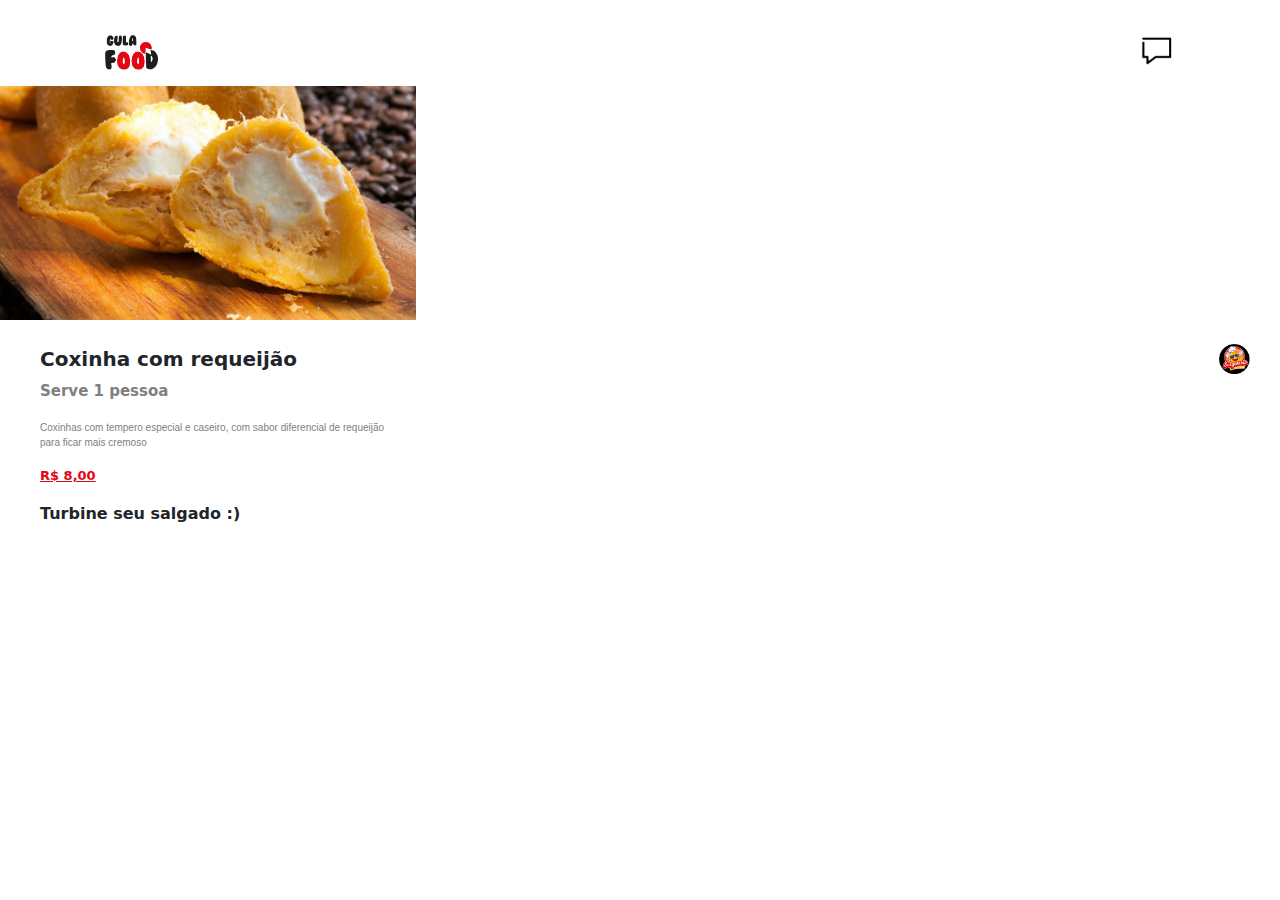
==== coxinha.html @ 92e53703 "adicionando o coxinha" ====
<!DOCTYPE html>
<html lang="en">
<head>
    <meta charset="UTF-8">
    <meta name="viewport" content="width=device-width, initial-scale=1.0">
    <link href="https://cdn.jsdelivr.net/npm/bootstrap@5.3.3/dist/css/bootstrap.min.css" rel="stylesheet" integrity="sha384-QWTKZyjpPEjISv5WaRU9OFeRpok6YctnYmDr5pNlyT2bRjXh0JMhjY6hW+ALEwIH" crossorigin="anonymous">
    <script src="https://cdn.jsdelivr.net/npm/bootstrap@5.3.3/dist/js/bootstrap.bundle.min.js" integrity="sha384-YvpcrYf0tY3lHB60NNkmXc5s9fDVZLESaAA55NDzOxhy9GkcIdslK1eN7N6jIeHz"crossorigin="anonymous"></script>
    <link rel="stylesheet" href="css/coxinha.css">
    <title>Document</title>
</head>
<body>
    <div class="container" id="cabecalho">
        <img src="img/Logotipo.png" id="icone">
        <img src="img/text.png" id="balao">
    </div>
    <p></p>
    <img src="img/coxinhadefrango.jpg" id="coxinhadefrango">
    <br /><br />
    <img src="img/do chef.png" id="dochef">
    <p id="titulocoxinha"><strong>Coxinha com requeijão</strong><br>
    <strong id="serveumapessoa">Serve 1 pessoa</strong></p>
    <p id="legendacoxinha">Coxinhas com tempero especial e caseiro, com sabor diferencial de requeijão <br>
        para ficar mais cremoso</p>
    <p id="oitoreais"><strong>R$ 8,00</strong></p>
    <p id="turbineseusalgado"><strong>Turbine seu salgado :)</strong></p>
    <a id="caixadeselecao"></a>
    
</body>
</html>
---- css/coxinha.css ----
#cabecalho {
    padding: 35px;
}

#icone {
    height: 35px;
    text-align: left;
    float: left;
}

#balao {
    height: 30px;
    text-align: right;
    float: right;
}

#coxinhadefrango{
    height: 234px;
}

#titulocoxinha{
    padding-left: 40px;
    font-size: 20px;
}

#serveumapessoa{
    padding-left: -30px;
    color: #808080;
    line-height: 0.5;
    font-size: 15px;
}

#legendacoxinha{
    padding-left: 40px;
    color: #808080;
    font-size: 10px;
    font-family: Arial;
    text-align: left;
}

#dochef{
    height: 30px;
    float: right;
    padding-right: 30px;
}

#oitoreais{
    padding-left: 40px;
    color: #E30613;
    text-decoration: underline;
    font-size: 13px;
}

#turbineseusalgado{
    padding-left: 40px;
}

#caixadeselecao{
    height: 100px;
    
}
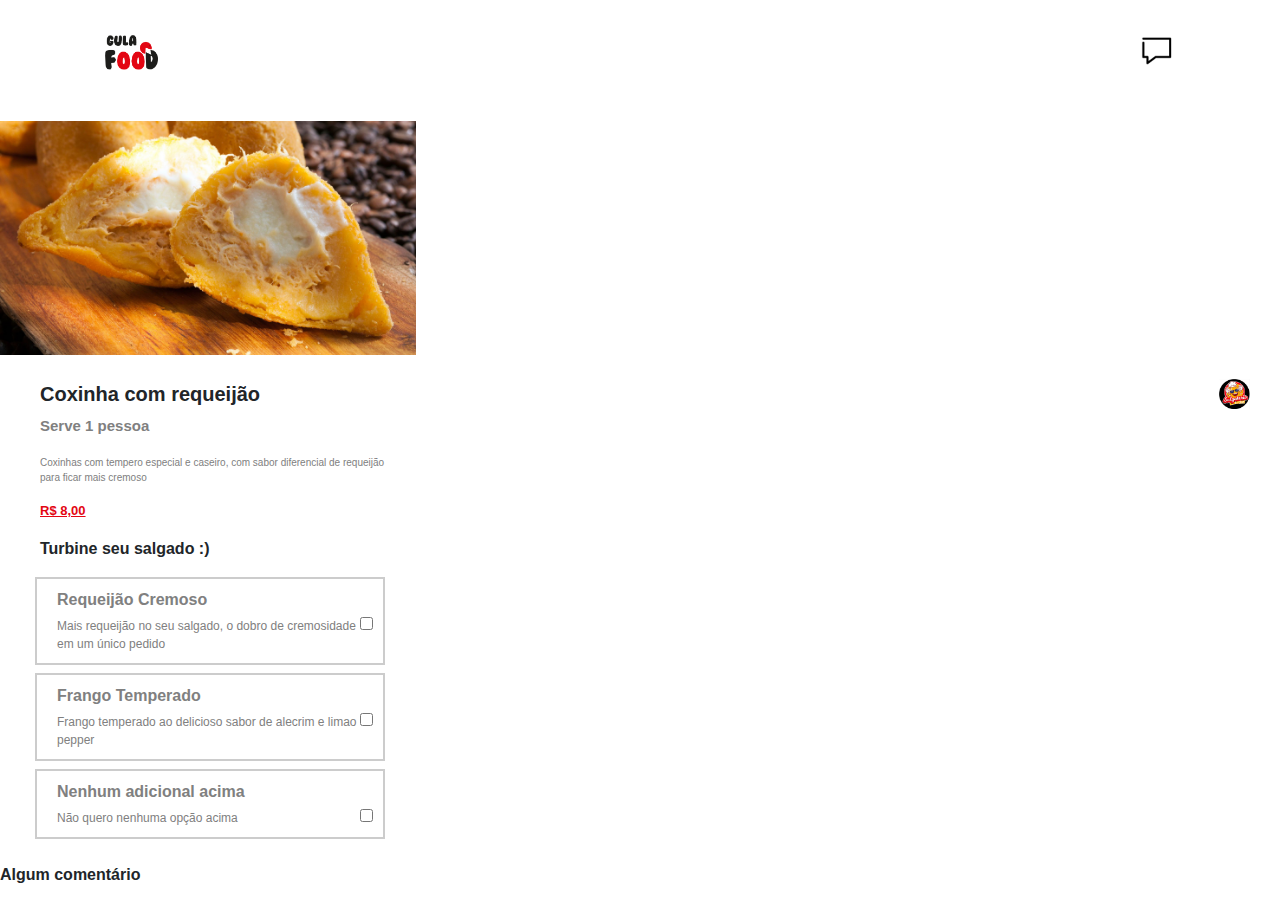
==== commit ae9e8005: "lala" ====
--- a/coxinha.html
+++ b/coxinha.html
@@ -6,6 +6,9 @@
     <link href="https://cdn.jsdelivr.net/npm/bootstrap@5.3.3/dist/css/bootstrap.min.css" rel="stylesheet" integrity="sha384-QWTKZyjpPEjISv5WaRU9OFeRpok6YctnYmDr5pNlyT2bRjXh0JMhjY6hW+ALEwIH" crossorigin="anonymous">
     <script src="https://cdn.jsdelivr.net/npm/bootstrap@5.3.3/dist/js/bootstrap.bundle.min.js" integrity="sha384-YvpcrYf0tY3lHB60NNkmXc5s9fDVZLESaAA55NDzOxhy9GkcIdslK1eN7N6jIeHz"crossorigin="anonymous"></script>
     <link rel="stylesheet" href="css/coxinha.css">
+    <link href="https://maxcdn.bootstrapcdn.com/bootstrap/4.5.2/css/bootstrap.min.css" rel="stylesheet">
+    <script src="https://code.jquery.com/jquery-3.5.1.slim.min.js"></script>
+    <script src="https://cdn.jsdelivr.net/npm/bootstrap@4.5.2/dist/js/bootstrap.bundle.min.js"></script>
     <title>Document</title>
 </head>
 <body>
@@ -23,7 +26,35 @@
         para ficar mais cremoso</p>
     <p id="oitoreais"><strong>R$ 8,00</strong></p>
     <p id="turbineseusalgado"><strong>Turbine seu salgado :)</strong></p>
-    <a id="caixadeselecao"></a>
+    
+    <div class="selection-container div_produto"> <!-- Primeira caixa de seleção -->
+        <p class="texto1 titulo_item"><strong>Requeijão Cremoso</strong></p>
+        <input type="checkbox" style="float: right; margin-right: 10px;" class="check">
+        <p class="texto1" id="cremosidade">Mais requeijão no seu salgado, o dobro de cremosidade em um único pedido</p>
+    </div>
+    <h1></h1>
+    <div class="selection-container div_produto"> <!-- Segunda caixa de seleção -->
+        <p class="texto1 titulo_item"><strong>Frango Temperado</strong></p>
+        <input type="checkbox" style="float: right; margin-right: 10px;" class="check">
+        <p class="texto1" id="cremosidade">Frango temperado ao delicioso sabor de alecrim e limao pepper</p>
+    </div>
+    <h1></h1>
+    <div class="selection-container div_produto"> <!-- Segunda caixa de seleção -->
+        <p class="texto1 titulo_item"><strong>Nenhum adicional acima</strong></p>
+        <input type="checkbox" style="float: right; margin-right: 10px;" class="check">
+        <p class="texto1" id="cremosidade">Não quero nenhuma opção acima</p>
+    </div>
+    <br>
+    <p id="algumcomentario"><strong>Algum comentário</strong></p>
     
 </body>
-</html>+</html>
+
+<script>
+    $(".check").each(function(){
+        $(this).click(function(){
+            alert ($(this).parentNode.nodeName);
+        })
+    })
+    
+</script>--- a/css/coxinha.css
+++ b/css/coxinha.css
@@ -1,3 +1,9 @@
+.container{
+    overflow-x: auto;
+    align-items: center;
+}
+
+
 #cabecalho {
     padding: 35px;
 }
@@ -55,7 +61,41 @@
     padding-left: 40px;
 }
 
-#caixadeselecao{
-    height: 100px;
+.selection-container {
+    width: 350px;
+    height: 95x;
+    margin-left: 35px;
+    border: 2px solid #ccc;
+    position: relative;
+    overflow: hidden;
+}
+
+.texto1{
+    color: #808080;
+}
+
+.titulo_item{
+    padding-left: 20px;
+    padding-top: 20px;
+    line-height: 2px;
+}
+
+#cremosidade{
+    padding-left: 20px;
+    font-size: 12px;
+    margin-bottom: 10px;
+}
+
+.check:checked{
+    border: 2px solid #f00;
+}
+
+.algumcomentario{
+    padding-left: 20px;
+}
+
+input[type="checkbox"]{
+    border: 50px solid #f00;
+    accent-color: #f00;
     
 }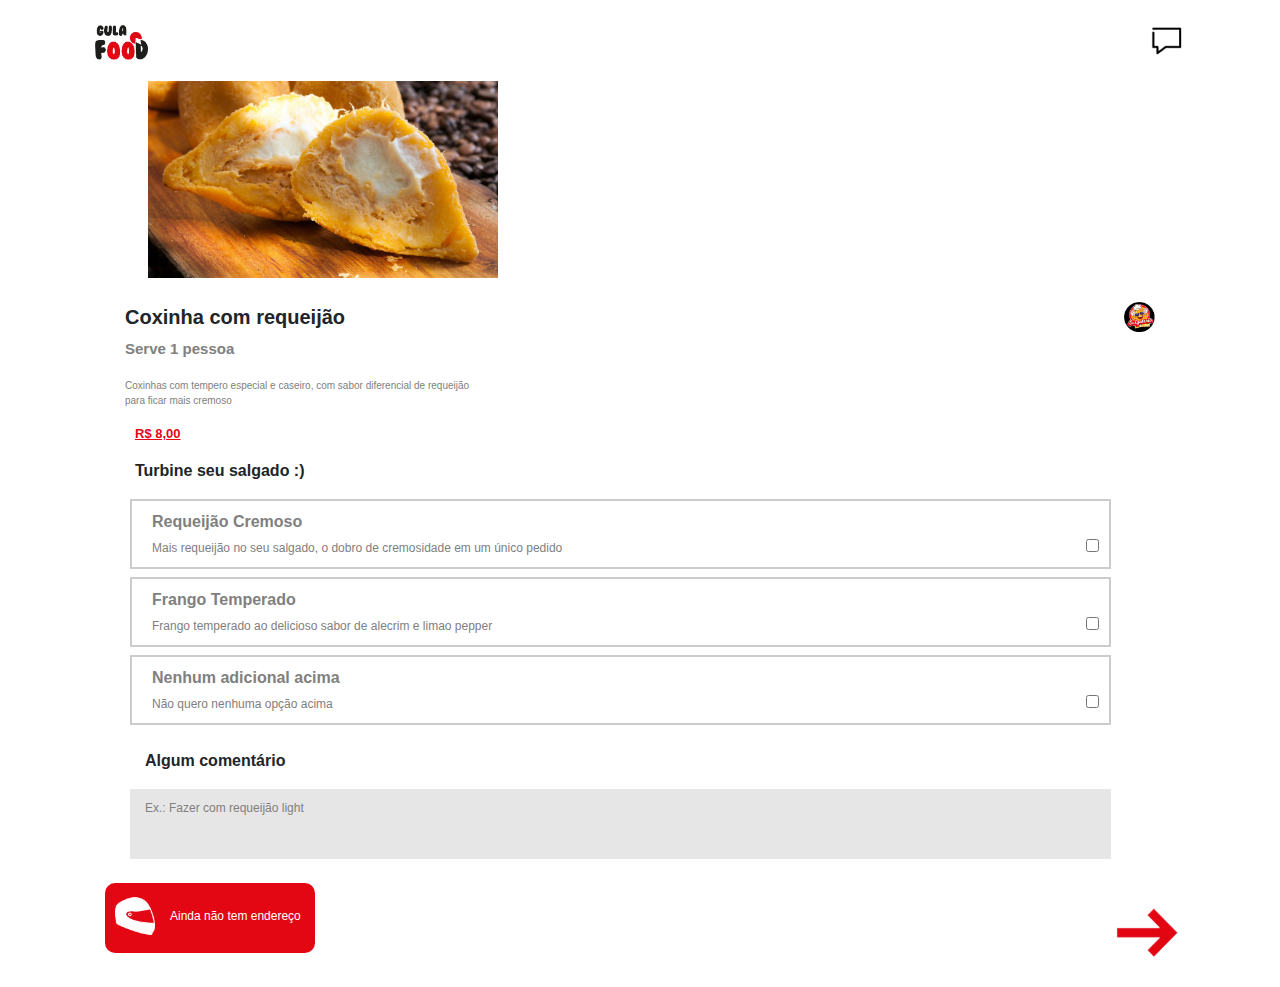
==== commit 653fd3b3: "Adicionei mais coisas" ====
--- a/coxinha.html
+++ b/coxinha.html
@@ -15,38 +15,47 @@
     <div class="container" id="cabecalho">
         <img src="img/Logotipo.png" id="icone">
         <img src="img/text.png" id="balao">
-    </div>
-    <p></p>
-    <img src="img/coxinhadefrango.jpg" id="coxinhadefrango">
-    <br /><br />
-    <img src="img/do chef.png" id="dochef">
-    <p id="titulocoxinha"><strong>Coxinha com requeijão</strong><br>
-    <strong id="serveumapessoa">Serve 1 pessoa</strong></p>
-    <p id="legendacoxinha">Coxinhas com tempero especial e caseiro, com sabor diferencial de requeijão <br>
-        para ficar mais cremoso</p>
-    <p id="oitoreais"><strong>R$ 8,00</strong></p>
-    <p id="turbineseusalgado"><strong>Turbine seu salgado :)</strong></p>
-    
-    <div class="selection-container div_produto"> <!-- Primeira caixa de seleção -->
-        <p class="texto1 titulo_item"><strong>Requeijão Cremoso</strong></p>
-        <input type="checkbox" style="float: right; margin-right: 10px;" class="check">
-        <p class="texto1" id="cremosidade">Mais requeijão no seu salgado, o dobro de cremosidade em um único pedido</p>
-    </div>
-    <h1></h1>
-    <div class="selection-container div_produto"> <!-- Segunda caixa de seleção -->
-        <p class="texto1 titulo_item"><strong>Frango Temperado</strong></p>
-        <input type="checkbox" style="float: right; margin-right: 10px;" class="check">
-        <p class="texto1" id="cremosidade">Frango temperado ao delicioso sabor de alecrim e limao pepper</p>
-    </div>
-    <h1></h1>
-    <div class="selection-container div_produto"> <!-- Segunda caixa de seleção -->
-        <p class="texto1 titulo_item"><strong>Nenhum adicional acima</strong></p>
-        <input type="checkbox" style="float: right; margin-right: 10px;" class="check">
-        <p class="texto1" id="cremosidade">Não quero nenhuma opção acima</p>
-    </div>
-    <br>
-    <p id="algumcomentario"><strong>Algum comentário</strong></p>
-    
+        <p></p>
+        <img src="img/coxinhadefrango.jpg" id="coxinhadefrango">
+        <br /><br />
+        <img src="img/do chef.png" id="dochef">
+        <p id="titulocoxinha"><strong>Coxinha com requeijão</strong><br>
+        <strong id="serveumapessoa">Serve 1 pessoa</strong></p>
+        <p id="legendacoxinha">Coxinhas com tempero especial e caseiro, com sabor diferencial de requeijão <br>
+            para ficar mais cremoso</p>
+        <p id="oitoreais"><strong>R$ 8,00</strong></p>
+        <p id="turbineseusalgado"><strong>Turbine seu salgado :)</strong></p>
+        
+        <div class="selection-container div_produto"> <!-- Primeira caixa de seleção -->
+            <p class="texto1 titulo_item"><strong>Requeijão Cremoso</strong></p>
+            <input type="checkbox" style="float: right; margin-right: 10px;" class="check">
+            <p class="texto1" id="cremosidade">Mais requeijão no seu salgado, o dobro de cremosidade em um único pedido</p>
+        </div>
+        <h1></h1>
+        <div class="selection-container div_produto"> <!-- Segunda caixa de seleção -->
+            <p class="texto1 titulo_item"><strong>Frango Temperado</strong></p>
+            <input type="checkbox" style="float: right; margin-right: 10px;" class="check">
+            <p class="texto1" id="cremosidade">Frango temperado ao delicioso sabor de alecrim e limao pepper</p>
+        </div>
+        <h1></h1>
+        <div class="selection-container div_produto"> <!-- Segunda caixa de seleção -->
+            <p class="texto1 titulo_item"><strong>Nenhum adicional acima</strong></p>
+            <input type="checkbox" style="float: right; margin-right: 10px;" class="check">
+            <p class="texto1" id="cremosidade">Não quero nenhuma opção acima</p>
+        </div>
+        <br>
+        <p id="algumcomentario"><strong>Algum comentário</strong></p>
+        
+        <div class="selection-container div_comentario">
+            <p class="textocomentario">Ex.: Fazer com requeijão light</p>
+        </div>
+        <br>
+        <div id="div_comentario">
+            <img src="img/capacete.png" alt="" id="capacete">
+            <p class="aindatemendereco">Ainda não tem endereço</p>
+        </div>
+        <img src="img/seta-direita.png" class="setadireita">
+    </div> 
 </body>
 </html>
 
@@ -55,6 +64,5 @@
         $(this).click(function(){
             alert ($(this).parentNode.nodeName);
         })
-    })
-    
+    });
 </script>--- a/css/coxinha.css
+++ b/css/coxinha.css
@@ -1,11 +1,11 @@
 .container{
     overflow-x: auto;
     align-items: center;
+    justify-content: center;
 }
 
-
-#cabecalho {
-    padding: 35px;
+#cabecalho{
+    padding: 25px;
 }
 
 #icone {
@@ -21,23 +21,25 @@
 }
 
 #coxinhadefrango{
-    height: 234px;
+    padding-top: 40px;
+    height: 100%;
+    width: 350px;
 }
 
 #titulocoxinha{
-    padding-left: 40px;
+    padding-left: 30px;
     font-size: 20px;
 }
 
 #serveumapessoa{
-    padding-left: -30px;
+    padding-left: -50px;
     color: #808080;
     line-height: 0.5;
     font-size: 15px;
 }
 
 #legendacoxinha{
-    padding-left: 40px;
+    padding-left: 30px;
     color: #808080;
     font-size: 10px;
     font-family: Arial;
@@ -62,8 +64,8 @@
 }
 
 .selection-container {
-    width: 350px;
-    height: 95x;
+    width: 90%;
+    height: 200x;
     margin-left: 35px;
     border: 2px solid #ccc;
     position: relative;
@@ -90,12 +92,54 @@
     border: 2px solid #f00;
 }
 
-.algumcomentario{
-    padding-left: 20px;
+#algumcomentario{
+    padding-left: 50px;
 }
 
 input[type="checkbox"]{
     border: 50px solid #f00;
     accent-color: #f00;
-    
+}
+
+.div_comentario{
+    width: 90%;
+    height: 70px;
+    border: none;
+    background-color: #E6E6E6;
+}
+
+.textocomentario{
+    padding-left: 15px;
+    padding-top: 10px;
+    color: #808080;
+    font-size: 12px;
+}
+
+#div_comentario{
+    background-color: #E30613;
+    border-radius: 10px;
+    width: 210px;
+    height: 70px;
+    color: white;
+    padding-left: 10px;
+    margin-left: 10px;
+    float: left;
+}
+
+#capacete{
+    width: 40px;
+    float: left;
+    padding-top: 13px;
+    margin-right: 15px;
+}
+
+.aindatemendereco{
+    padding-top: 24px;
+    font-size: 12px;
+}
+
+.setadireita{
+    width: 7%;
+    margin-top: 20px;
+    float: right;
 }